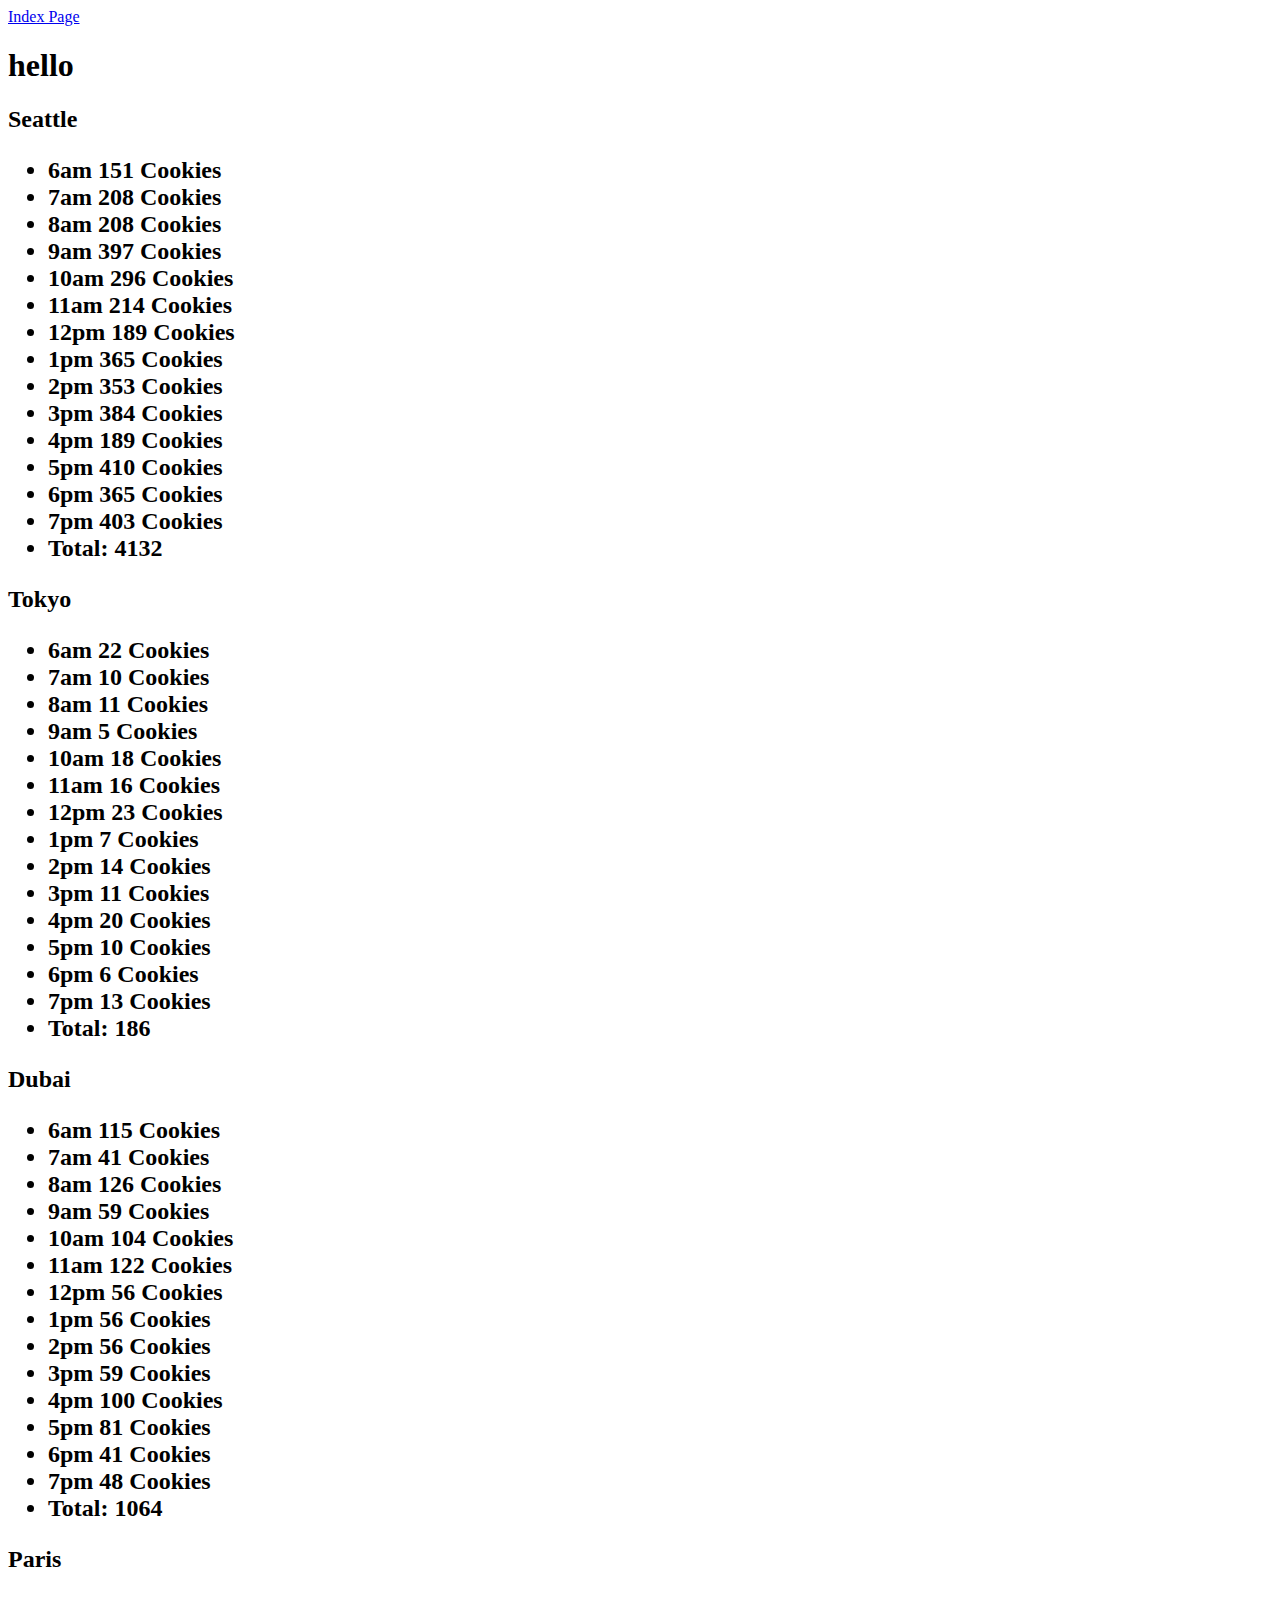
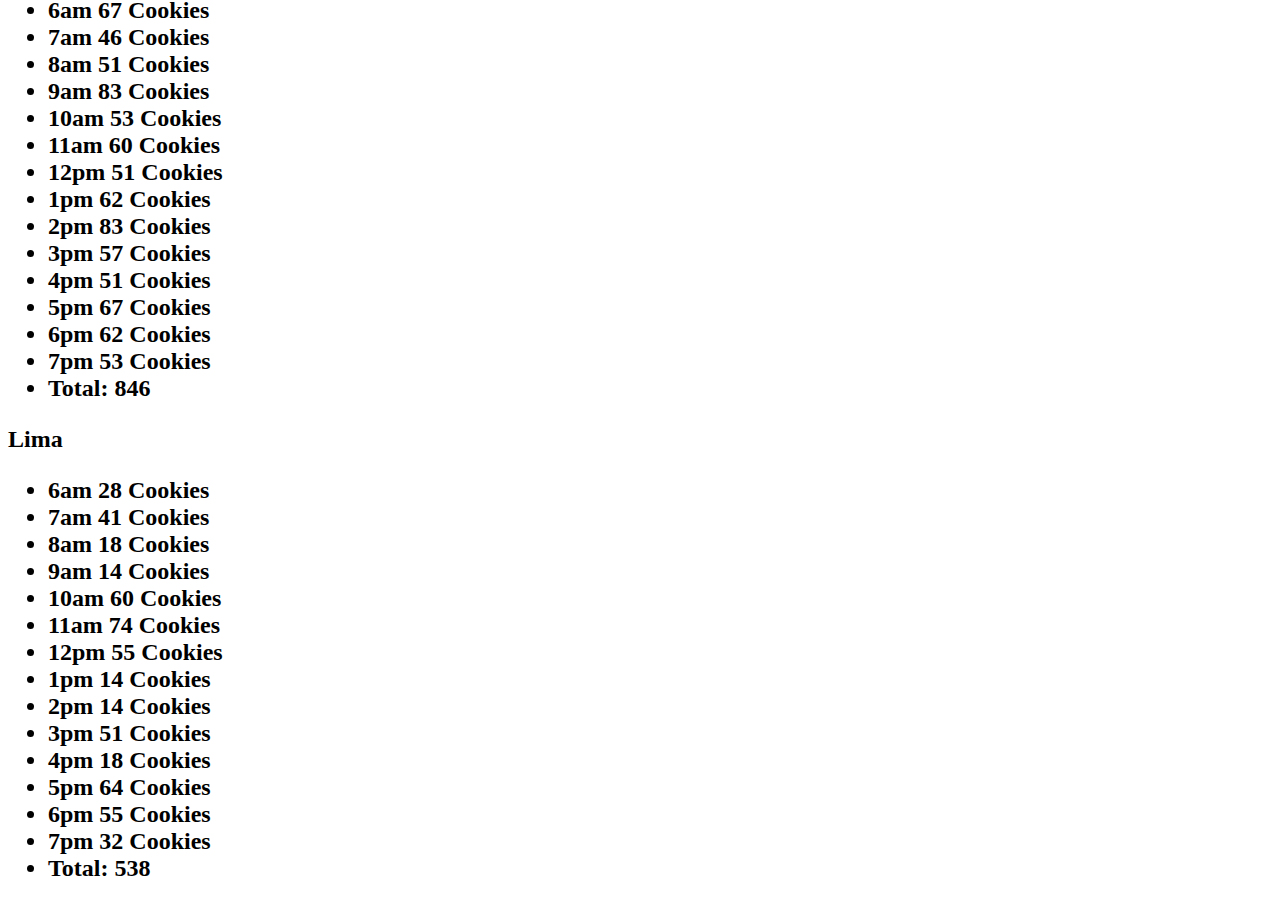
==== sales.html @ 982f5671 "added constructor functions for each city" ====
<!DOCTYPE html>
<html>
  <head>
    <title>Sales Page</title>
    <link rel="stylesheet" type="text" ref="style.css">
  </head>
  <body>
    <a href="index.html">Index Page</a>
    <h1>hello</h1>
    <main>
      <section id='shops'></section>
    </main>
    <script src="app.js"></script>
  </body>
</html>
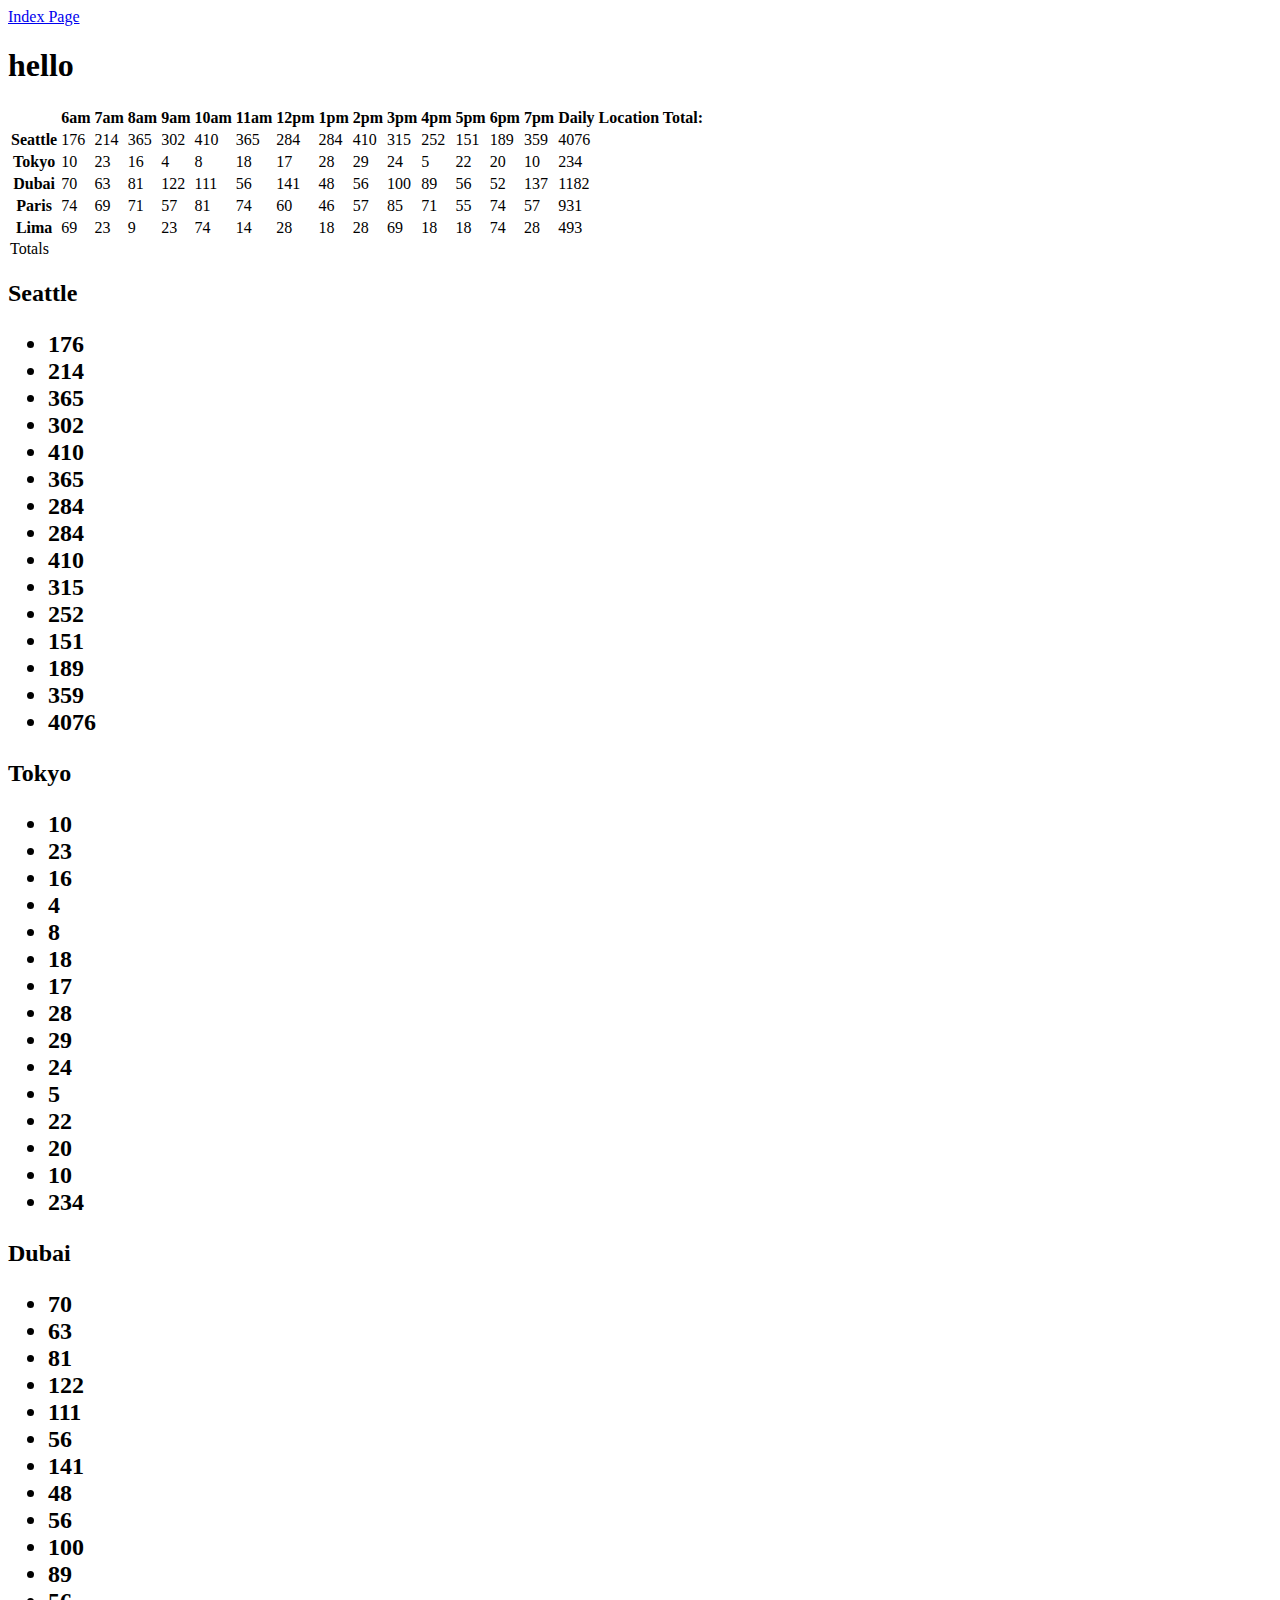
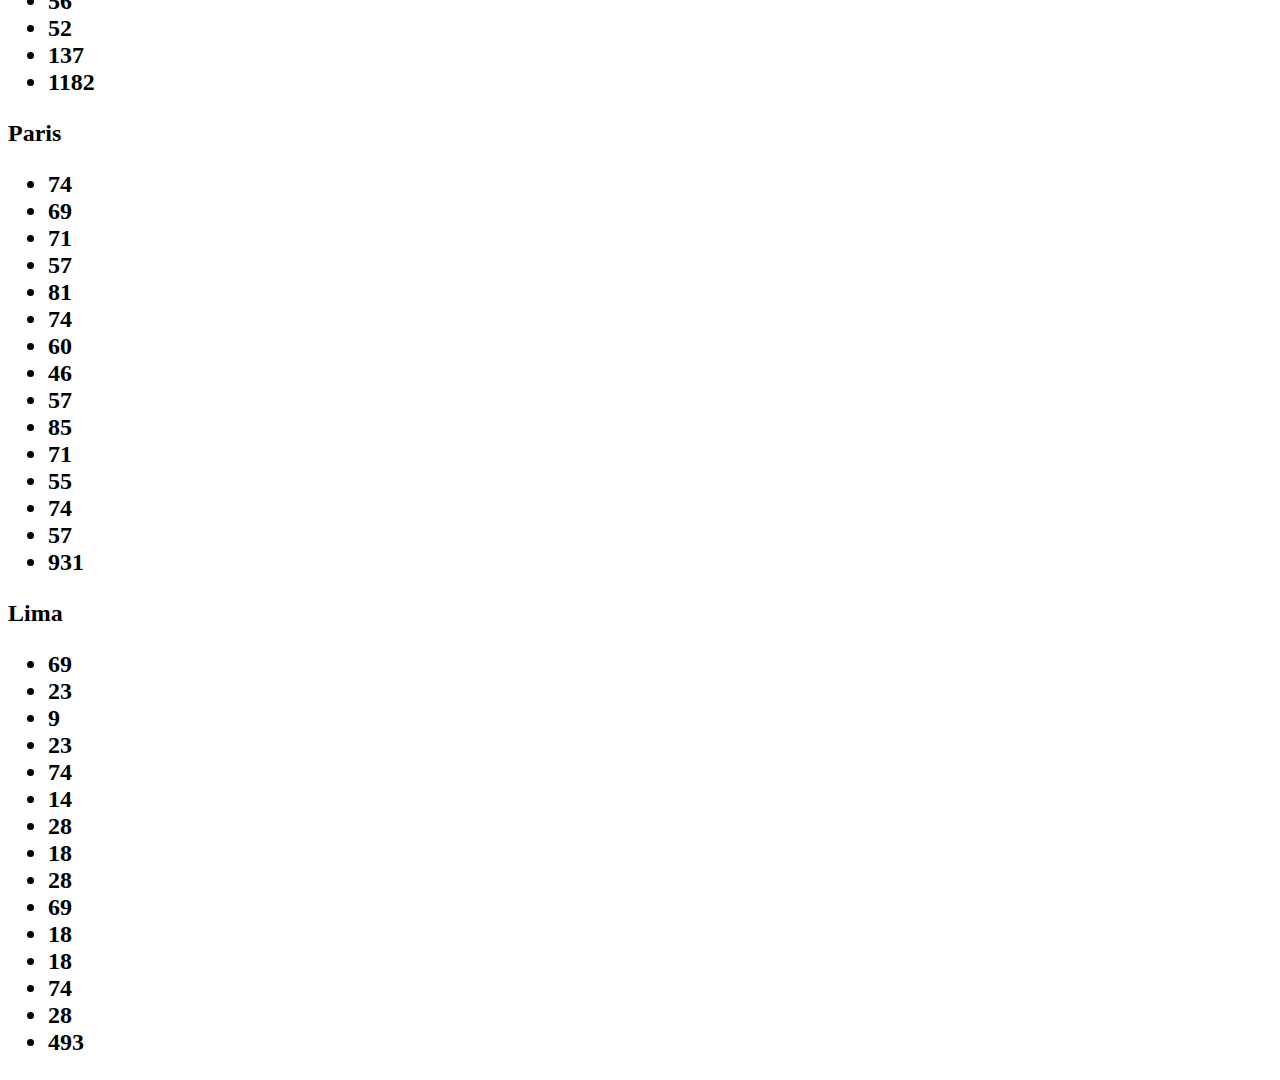
==== commit d24c7baa: "got the table head into head tags with the blank spot in the upper left corner" ====
--- a/sales.html
+++ b/sales.html
@@ -2,11 +2,14 @@
 <html>
   <head>
     <title>Sales Page</title>
-    <link rel="stylesheet" type="text" ref="style.css">
+    <link rel="stylesheet" type="text" src="style.css">
   </head>
   <body>
     <a href="index.html">Index Page</a>
     <h1>hello</h1>
+    <table id='table'>
+      
+    </table>
     <main>
       <section id='shops'></section>
     </main>
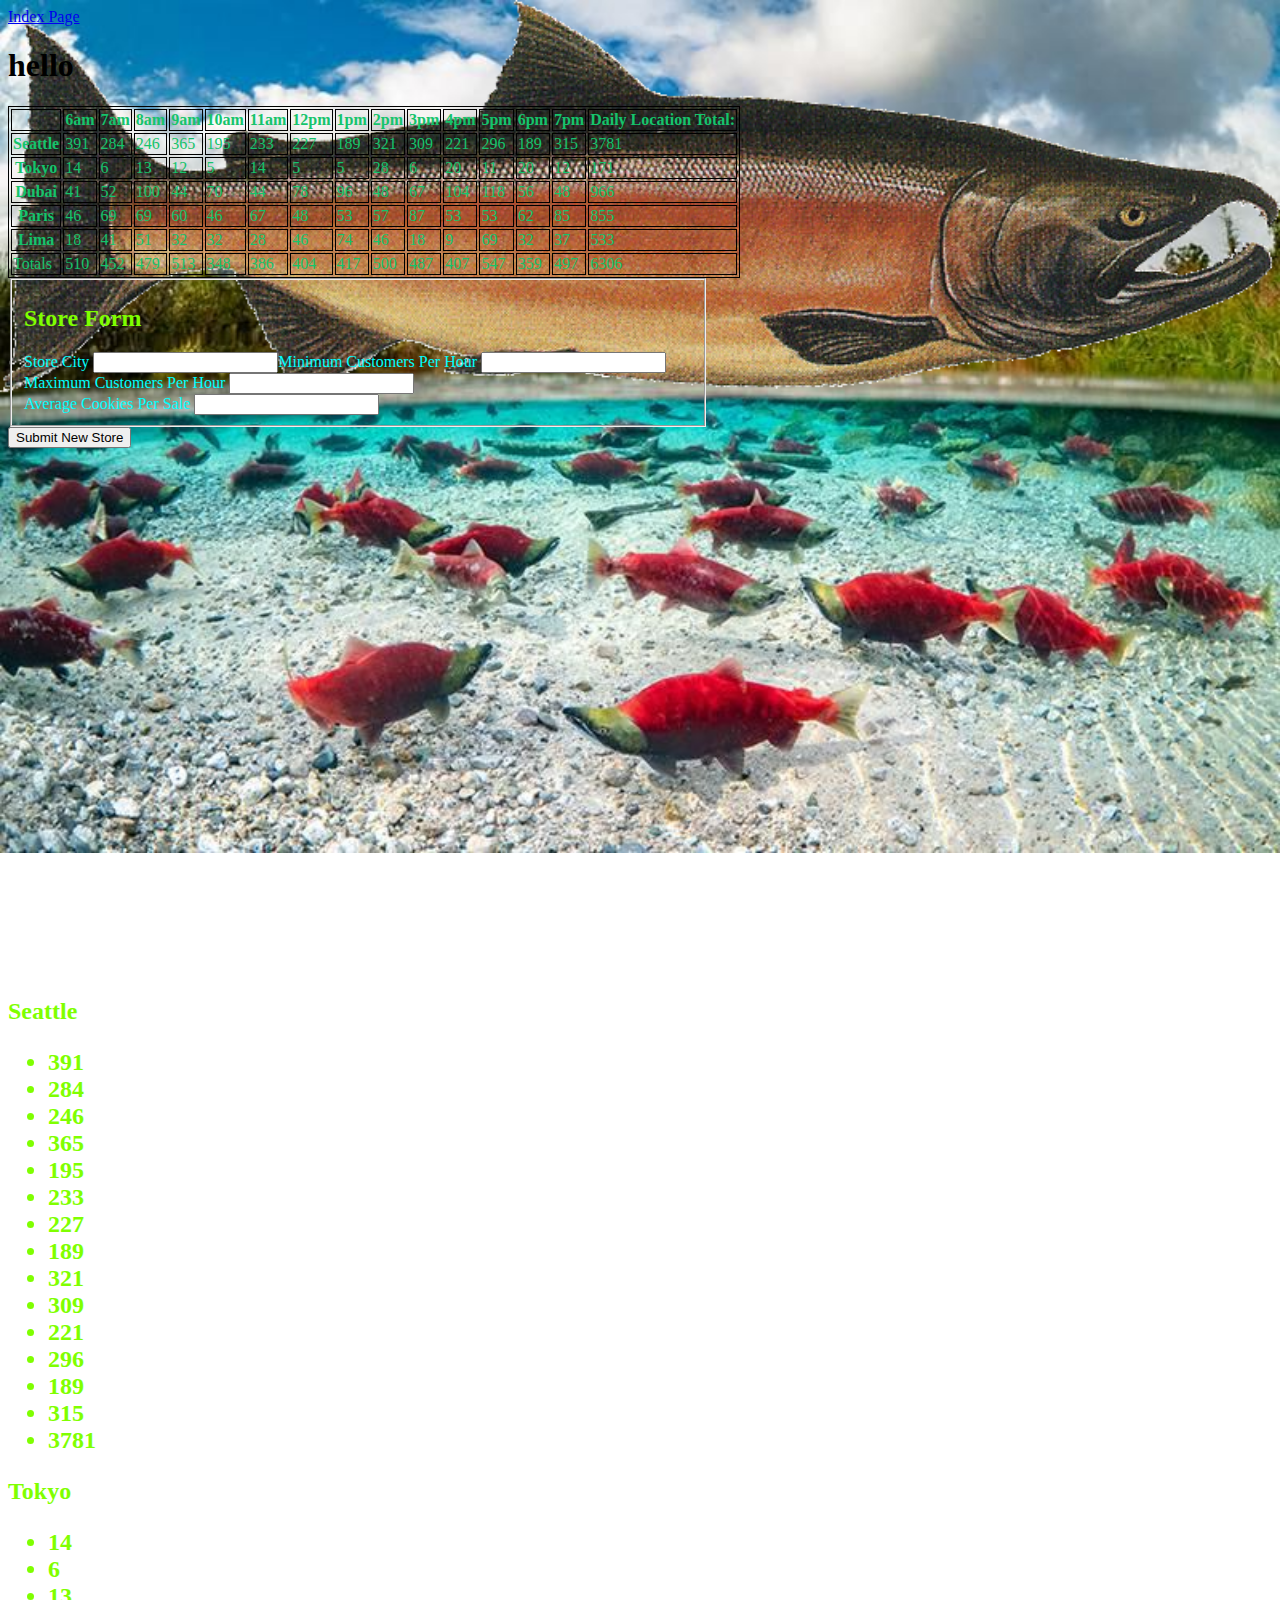
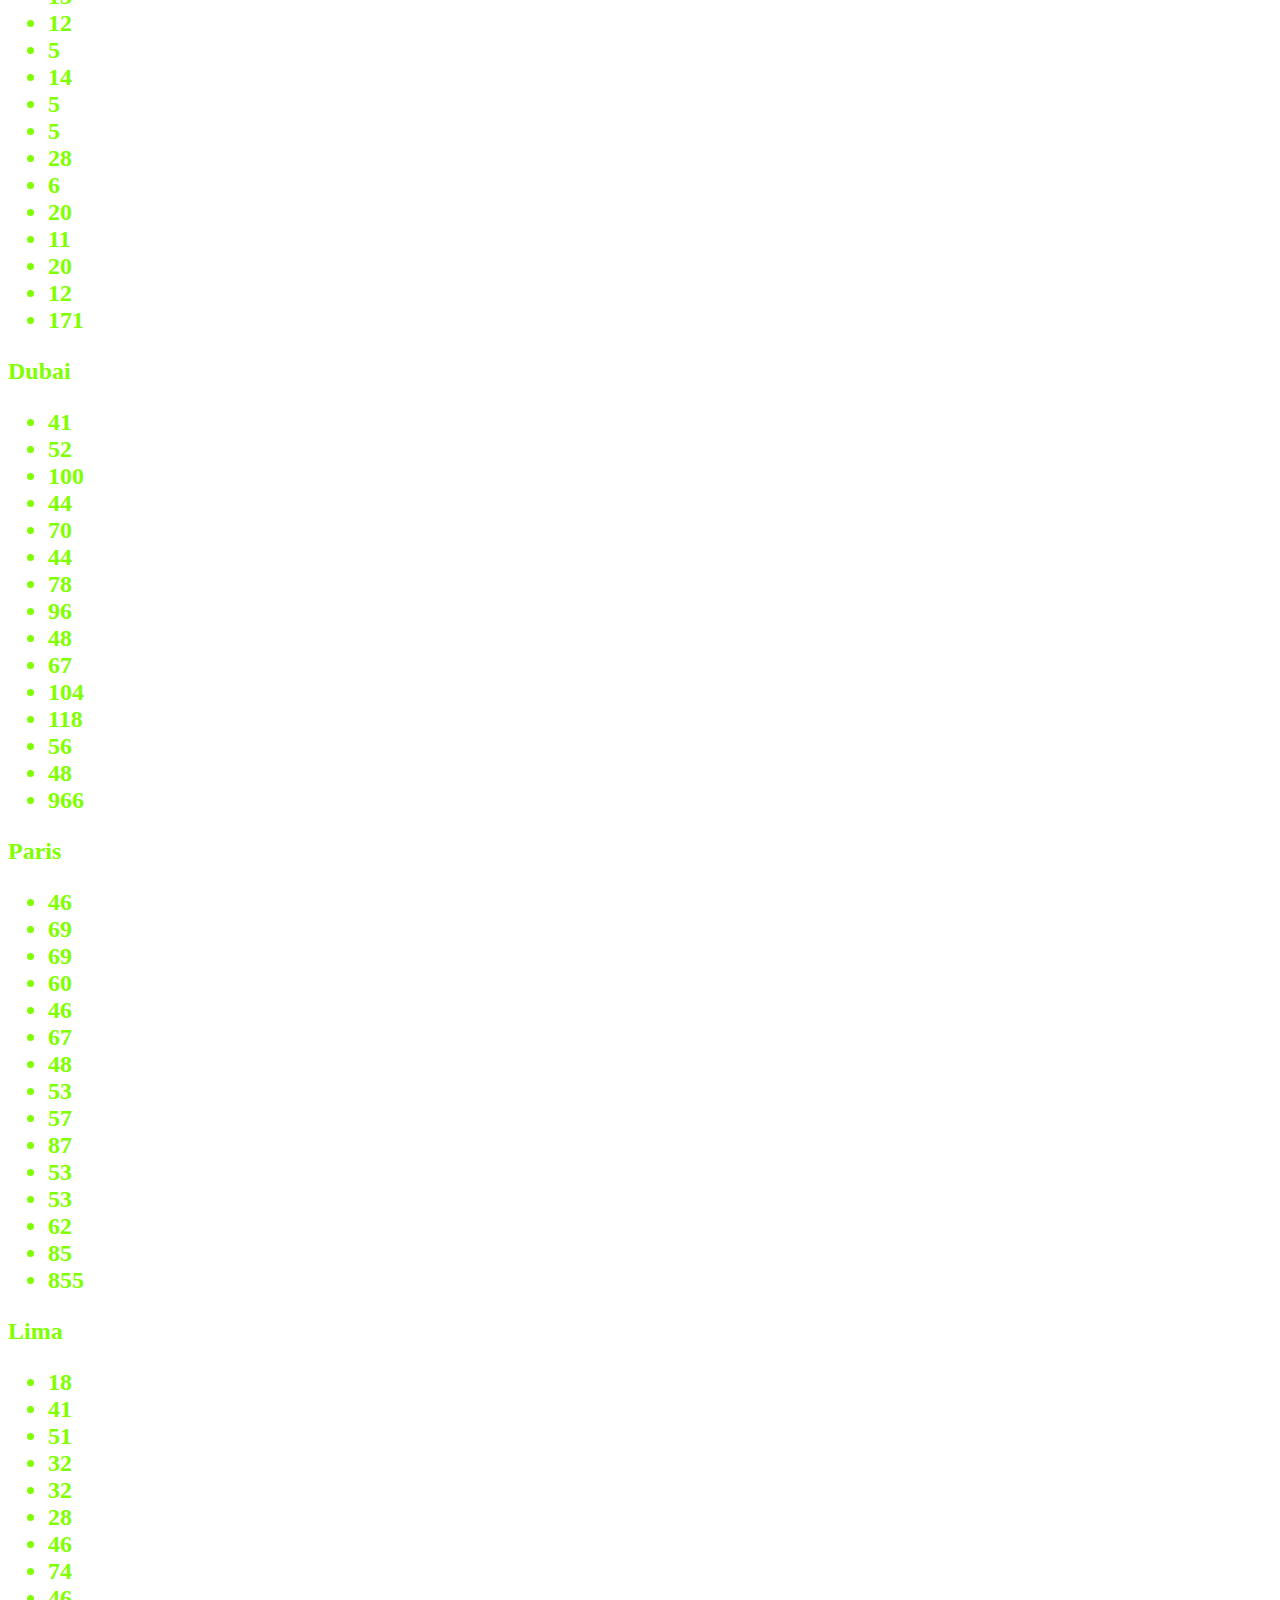
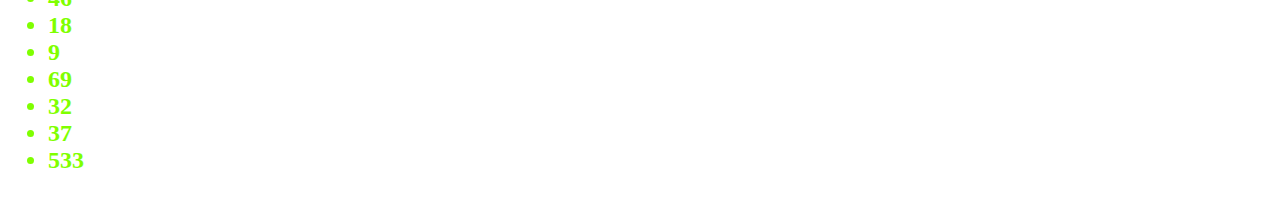
==== commit e7f561a5: "added submit form and updated table footer to include new store totals in hourly and grand total" ====
--- a/sales.html
+++ b/sales.html
@@ -2,7 +2,7 @@
 <html>
   <head>
     <title>Sales Page</title>
-    <link rel="stylesheet" type="text" src="style.css">
+    <link rel="stylesheet" type='text/css' href="style.css">
   </head>
   <body>
     <a href="index.html">Index Page</a>
@@ -10,6 +10,28 @@
     <table id='table'>
       
     </table>
+    <form id="store-form">
+      <fieldset>
+        <h2 id="form-header">Store Form</h2>
+        <label>
+          Store City
+          <input type="text" name="location">
+        </label>
+        <label>
+          Minimum Customers Per Hour
+          <input type="number" name="minCustPerHour">
+        </label>
+        <label>
+          Maximum Customers Per Hour
+          <input type="number" name="maxCustPerHour">
+        </label>
+        <label>
+          Average Cookies Per Sale
+          <input type="number" name="avgCookPerSale">
+        </label>
+      </fieldset>
+      <button type="submit">Submit New Store</button>
+    </form>
     <main>
       <section id='shops'></section>
     </main>
--- a/style.css
+++ b/style.css
@@ -0,0 +1,82 @@
+
+/* for sales page */
+table {
+  text-shadow: black;
+  border: 1px solid black;
+}
+td {
+  border: 1px solid black;
+}
+tr {
+  border: 1px solid black;
+}
+tbody {
+  border: 1px solid black;
+}
+thead {
+  border: 1px solid black;
+}
+th {
+  border: 1px solid black;
+}
+
+/* end of sales page */
+
+/* for index page */
+
+
+body {
+  background-image: url("salmon.png"), url("salmon-background.jpg");
+  background-repeat: no-repeat;
+  background-position: center top;
+  background-size: 100%;
+  
+}
+header {
+   color: black;
+   text-align: center;
+   text-shadow: 2px 2px chocolate;
+   margin-top: 100px;
+
+ }
+h2 {
+   color: chartreuse;
+
+ }
+img {
+   height: 400px;
+   width: 400px;
+ }
+#a {
+   display: grid;
+   grid-template-columns: 400px 400px 400px;
+   grid-gap: 20px;
+   height:450px;
+   margin: 30px;
+ }
+#b {
+   display: grid;
+   grid-template-columns: 400px 400px;
+   height: 450px;
+   margin: 30px;
+   margin-top: 90px;
+
+ }
+p {
+   color: crimson;
+   text-shadow: 1px 1px black;
+   font-size: large;
+ }
+#store-form {
+   color:cyan;
+   width: 700px;
+   height: 700px;
+   border: thin purple 5px;
+ }
+label {
+  float: left;
+}
+table {
+  color:rgb(21, 196, 108);
+  text-shadow: darkslategrey;
+}
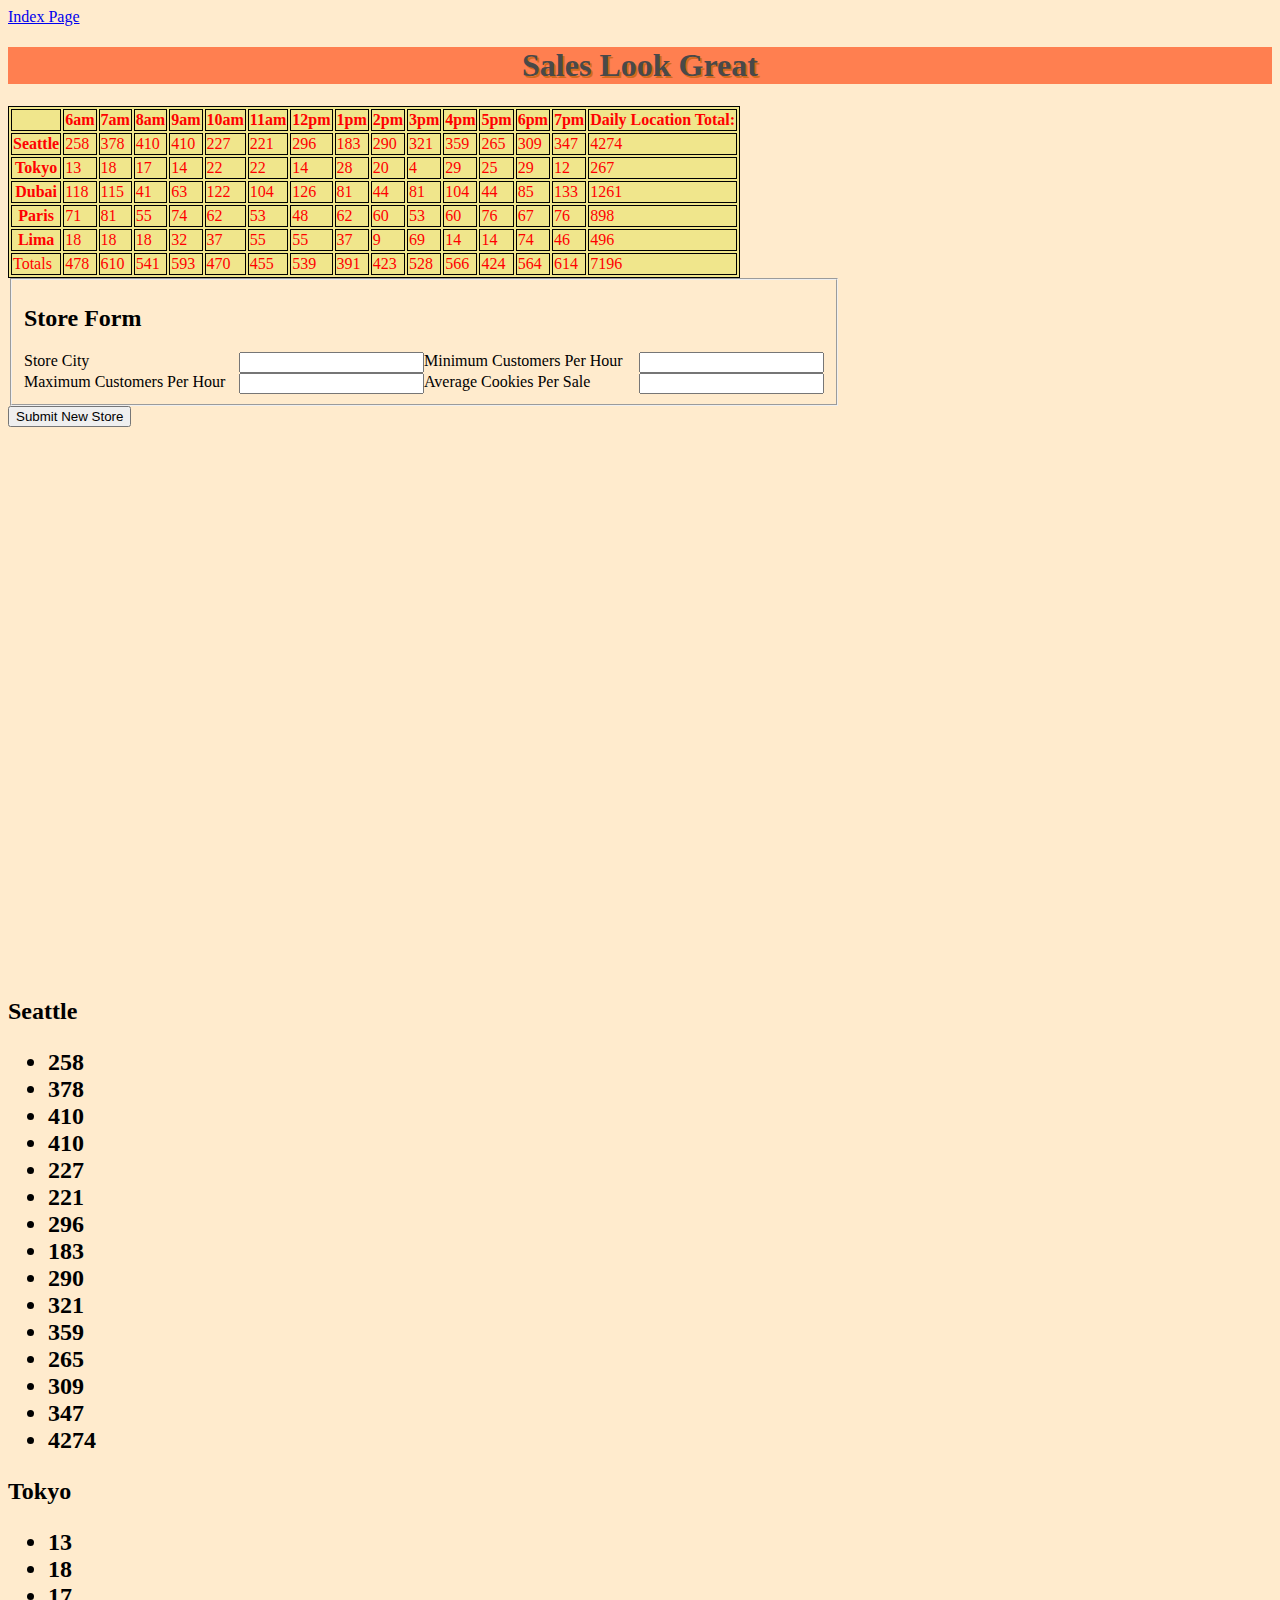
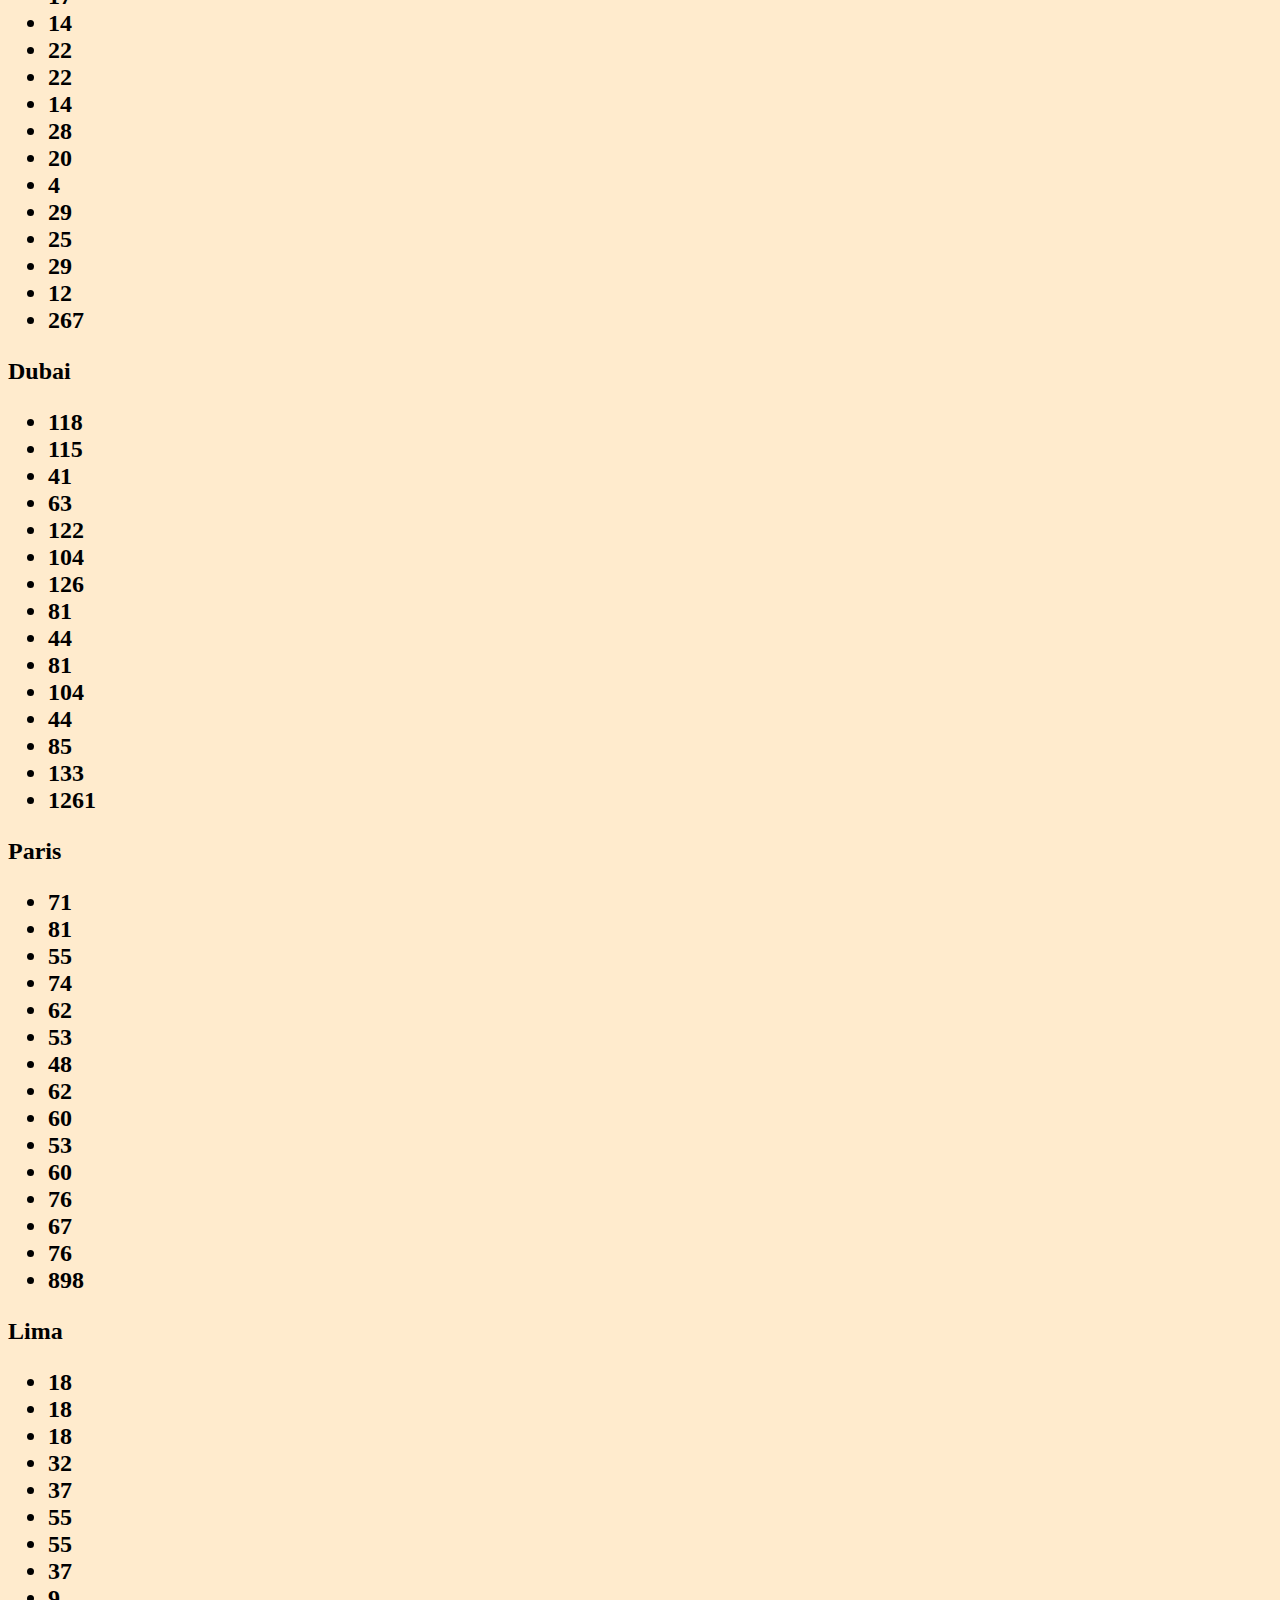
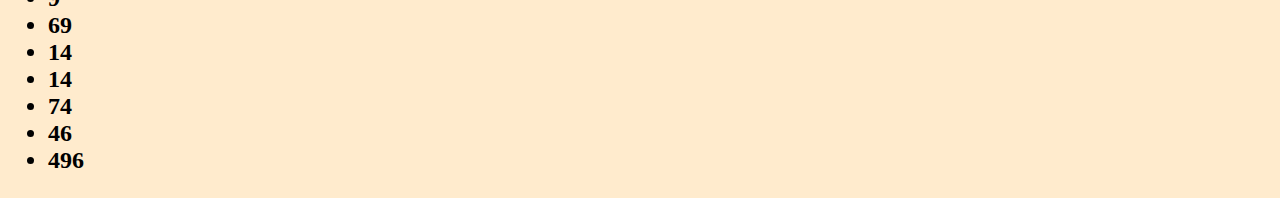
==== commit f61c2158: "fixed app.js to allow for mutiple different stores to be added" ====
--- a/sales.html
+++ b/sales.html
@@ -6,29 +6,33 @@
   </head>
   <body>
     <a href="index.html">Index Page</a>
-    <h1>hello</h1>
+    <h1>Sales Look Great</h1>
     <table id='table'>
       
     </table>
     <form id="store-form">
       <fieldset>
         <h2 id="form-header">Store Form</h2>
-        <label>
-          Store City
-          <input type="text" name="location">
-        </label>
-        <label>
-          Minimum Customers Per Hour
-          <input type="number" name="minCustPerHour">
-        </label>
-        <label>
-          Maximum Customers Per Hour
-          <input type="number" name="maxCustPerHour">
-        </label>
-        <label>
-          Average Cookies Per Sale
-          <input type="number" name="avgCookPerSale">
-        </label>
+        <div id="form-a">
+          <label>
+            Store City
+            <input type="text" name="location">
+          </label>
+          <label>
+            Minimum Customers Per Hour
+            <input type="number" name="minCustPerHour">
+          </label>
+        </div>
+        <div id="form-b">
+          <label>
+            Maximum Customers Per Hour
+            <input type="number" name="maxCustPerHour">
+          </label>
+          <label>
+            Average Cookies Per Sale
+            <input type="number" name="avgCookPerSale">
+          </label>
+        </div>
       </fieldset>
       <button type="submit">Submit New Store</button>
     </form>
--- a/style.css
+++ b/style.css
@@ -1,8 +1,10 @@
 
 /* for sales page */
+@import url('https://fonts.googleapis.com/css2?family=UnifrakturCook:wght@700&display=swap');
 table {
   text-shadow: black;
   border: 1px solid black;
+  background-color: khaki;
 }
 td {
   border: 1px solid black;
@@ -19,6 +21,22 @@
 th {
   border: 1px solid black;
 }
+tfoot tr {
+  border: 1px solid black;
+}
+#form-a {
+  display: grid;
+  grid-template-columns: 400px 400px;
+}
+#form-b {
+  display: grid;
+  grid-template-columns: 400px 400px;
+}
+input {
+  float: right;
+}
+
+
 
 /* end of sales page */
 
@@ -26,21 +44,28 @@
 
 
 body {
-  background-image: url("salmon.png"), url("salmon-background.jpg");
   background-repeat: no-repeat;
   background-position: center top;
   background-size: 100%;
+  background-color: blanchedalmond;
   
 }
 header {
-   color: black;
+   color: rgb(73, 73, 73);
    text-align: center;
    text-shadow: 2px 2px chocolate;
-   margin-top: 100px;
+   margin-top: 10px;
+   font-family: 'UnifrakturCook', cursive;
 
  }
+ h1 {
+  color: rgb(73, 73, 73);
+  text-align: center;
+  text-shadow: 2px 2px chocolate;
+  background-color: coral;
+ }
 h2 {
-   color: chartreuse;
+   color: black;
 
  }
 img {
@@ -48,27 +73,33 @@
    width: 400px;
  }
 #a {
-   display: grid;
-   grid-template-columns: 400px 400px 400px;
-   grid-gap: 20px;
-   height:450px;
-   margin: 30px;
+  display: grid;
+  grid-template-columns: 400px 400px 400px;
+  margin: 30px;
+  margin-top: 90px;
+  grid-gap: 30px;
+  background-color:chocolate;
+  padding: 10px;
+  padding-bottom: 40px;
+  justify-content: center;
  }
 #b {
    display: grid;
-   grid-template-columns: 400px 400px;
-   height: 450px;
+   grid-template-columns: 400px 400px 400px;
    margin: 30px;
-   margin-top: 90px;
-
+   margin-bottom: 20px;
+   grid-gap: 30px;
+   background-color:chocolate;
+   padding: 10px;
+   padding-bottom: 40px;
+   justify-content: center;
  }
 p {
-   color: crimson;
-   text-shadow: 1px 1px black;
+   color: black;
    font-size: large;
  }
 #store-form {
-   color:cyan;
+   color:black;
    width: 700px;
    height: 700px;
    border: thin purple 5px;
@@ -77,6 +108,16 @@
   float: left;
 }
 table {
-  color:rgb(21, 196, 108);
+  color:red;
   text-shadow: darkslategrey;
+  font-family:Cambria, Cochin, Georgia, Times, 'Times New Roman', serif;
 }
+section {
+  font-family: 'Times New Roman', Times, serif
+}
+header {
+  background-image: url('salmon.png');
+  height:250px;
+  background-repeat: no-repeat;
+  background-position: center;
+}
